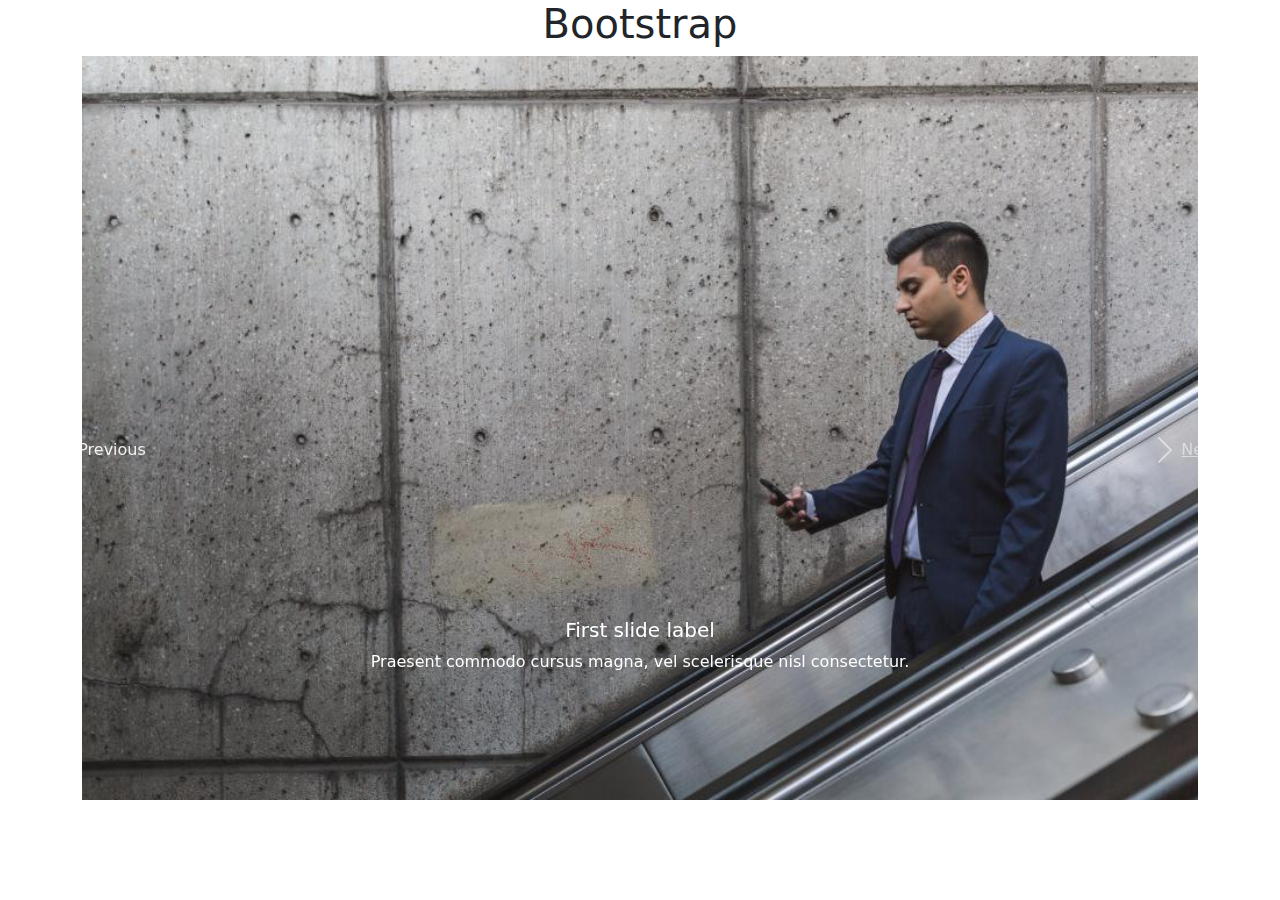
==== exercice-1/index.html @ 8984ba31 "test1" ====
<!DOCTYPE html>
<html lang="en">
<head>
    <meta charset="UTF-8">
    <meta http-equiv="X-UA-Compatible" content="IE=edge">
    <meta name="viewport" content="width=device-width, initial-scale=1.0">
    <title>Document</title>
    <link rel="stylesheet" href="./css/bootstrap.css">
    <link rel="stylesheet" href="./css/styles.css">
</head>
<body>
    <div class="container">

        <div class="row">

            <div class="col-md-12">

                <h1 class="text-center carousel-title">Bootstrap</h1>
                

           

                <div class="carousel-inner">

                    <div class="carousel-item active">

                        <img class="d-block w-100" src="./img/01.jpg" alt="First slide">

                        <div class="carousel-caption">
                            
                            <h5>First slide label</h5>

                            <p>Praesent commodo cursus magna, vel scelerisque nisl consectetur.</p>

                        </div>

                    </div>


                    <div class="carousel-item">

                        <img class="d-block w-100" src="./img/02.jpg" alt="Second slide">

                        <div class="carousel-caption">

                            <h5>Second slide label</h5>

                            <p>Praesent commodo cursus magna, vel scelerisque nisl consectetur.</p>

                        </div>

                    </div>

                    <div class="carousel-item">

                        <img class="d-block w-100" src="./img/03.jpg" alt="Third slide">

                        <div class="carousel-caption">

                            <h5>Third slide label</h5>

                            <p>Praesent commodo cursus magna, vel scelerisque nisl consectetur.</p>

                        </div>

                    </div>

                </div>

                <a class="carousel-control-prev" href="#carouselExample" role="button" data-slide="prev">

                    <span class="carousel-control-prev-icon" aria-hidden="true"></span>

                    <span class="sr-only">Previous</span>

                </a>

                <a class="carousel-control-next" href="#carouselExample" role="button" data-slide="next">

                    <span class="carousel-control-next-icon" aria-hidden="true"></span>

                    <span class="sr-only">Next</span>

                </a>

            


        </div>

    </div>
</body>
</html>
---- exercice-1/css/styles.css ----
.carousel-caption {
    bottom: 90px; }
  
  .carousel-indicators li {
    width: 70px;
    height: 36px;
    border: 1px solid #222; }
  .carousel-indicators .active {
    border: 1px solid #ff7474; }
  
  @media screen and (min-width: 320px) and (max-width: 767px) {
    .carousel-indicators {
      position: relative !important;
      bottom: 0; }
  
    .carousel-caption {
      bottom: 0px;
      top: 80px; }
      .carousel-caption h5 {
        font-size: 12px;
        font-weight: bold; }
      .carousel-caption p {
        font-size: 10px; }
  
    .carousel-title {
      font-size: 18px;
      margin-top: 20px; } 
    }
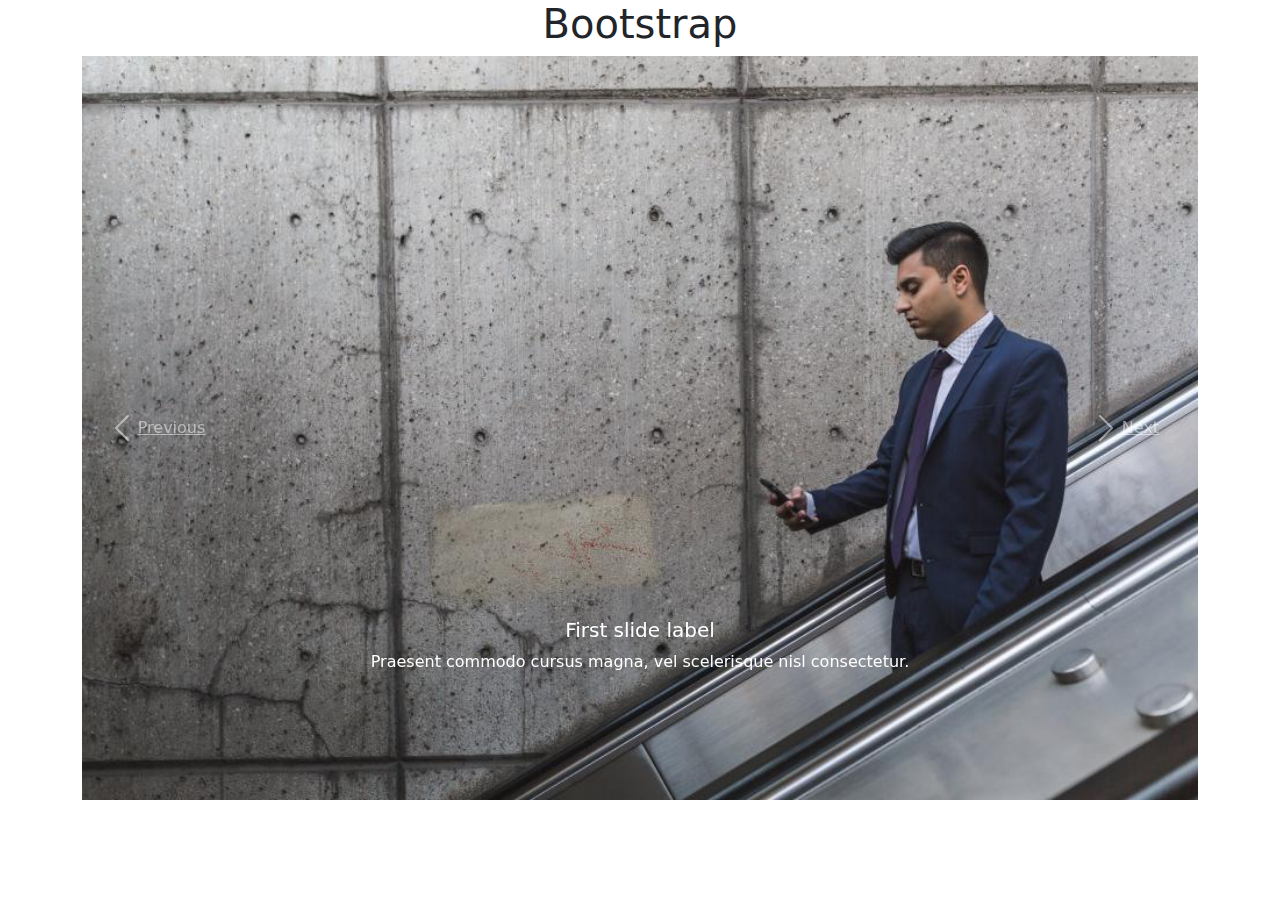
==== commit 7d118d14: "test-2" ====
--- a/exercice-1/index.html
+++ b/exercice-1/index.html
@@ -18,7 +18,11 @@
                 <h1 class="text-center carousel-title">Bootstrap</h1>
                 
 
-           
+            </div>
+
+            <div id="carouselExample" class="carousel slide" data-ride="carousel">
+
+                
 
                 <div class="carousel-inner">
 
